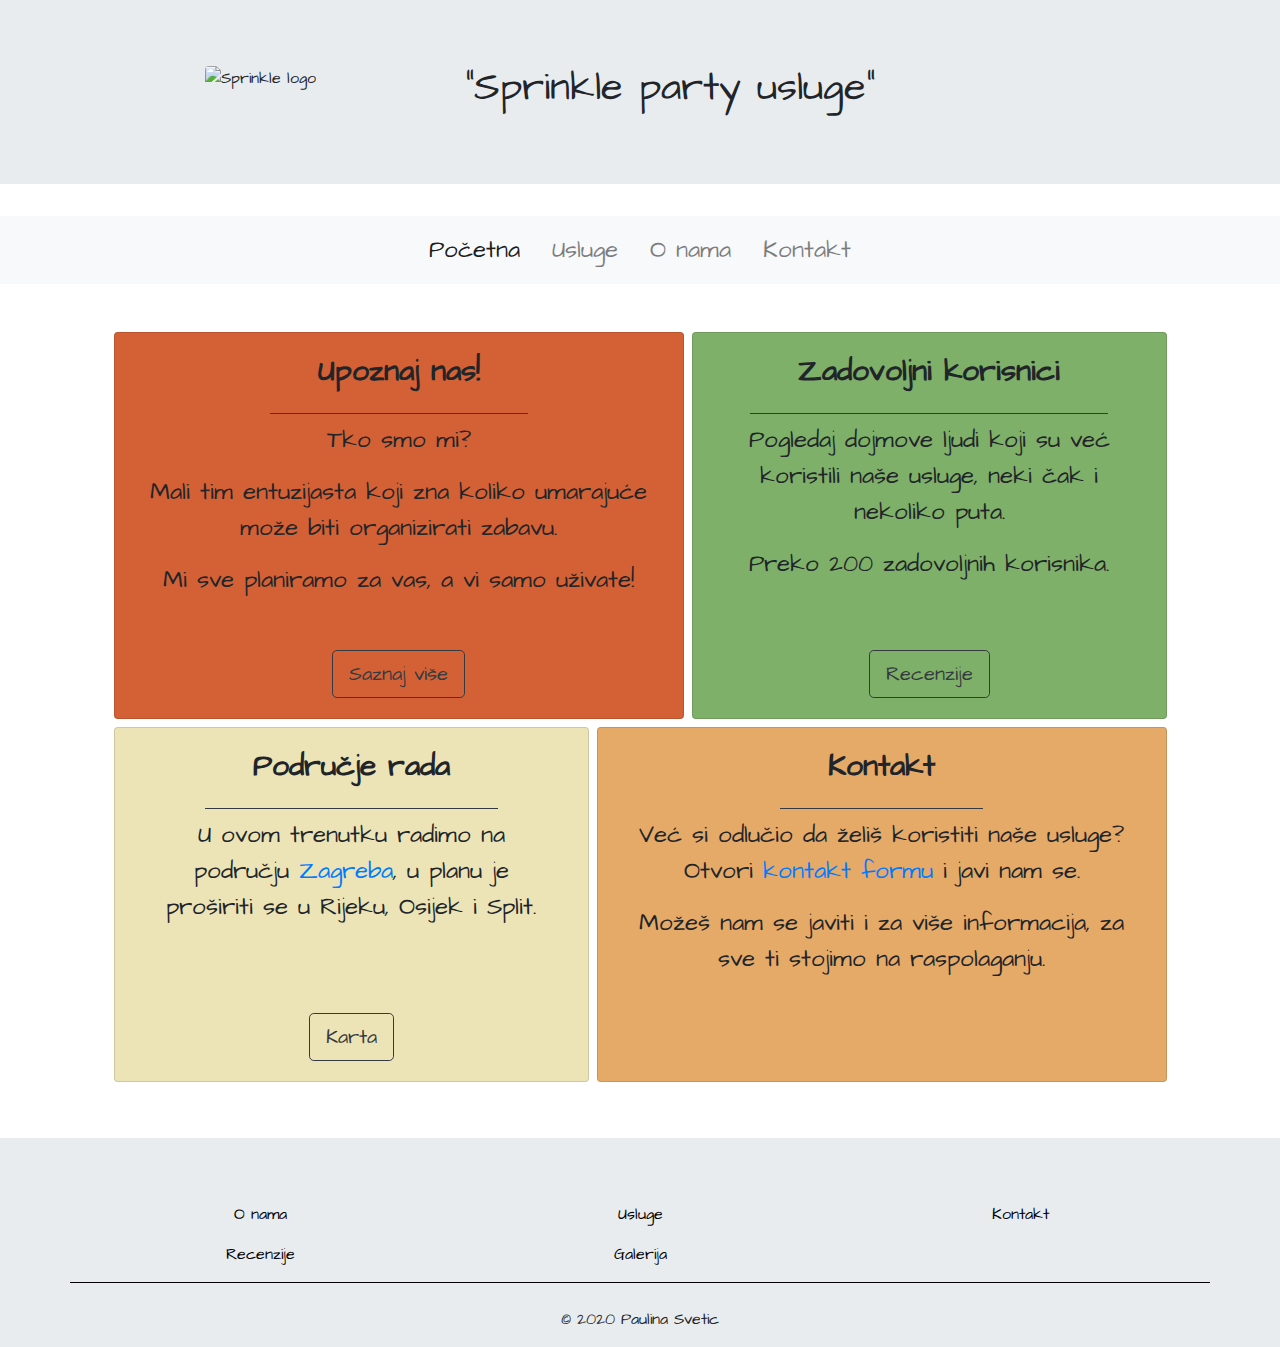
==== index.html @ 34322a2a "Add files via upload" ====
<!doctype html>
<html>

<head>
    <meta charset="utf-8">
    <meta http-equiv="X-UA-Compatible" content="IE=edge">
    <meta name="viewport" content="width=device-width, initial-scale=1.0">
    <link href='https://fonts.googleapis.com/css?family=Architects Daughter' rel='stylesheet'>
    <title>Sprinkle Home Page</title>
    <link href="css/bootstrap-4.3.1.css" rel="stylesheet" type="text/css">
    <link href="css/style.css" rel="stylesheet" type="text/css">
</head>

<body>
    
    <!--header-->

    <div class="jumbotron jumbotron-fluid">
        <div class="container">
            <div class="row">
                <div class="col-sm-4" style="text-align: center">
                    <img src="./images/logo1.svg" class="rounded" alt="Sprinkle logo" width="200px">
                </div>
                <div class="col-sm-8 center--text">
                    <h1>"Sprinkle party usluge"</h1>
                </div>
            </div>
        </div>
    </div>

    <!--navbar-->

    <nav class="navbar navbar-light navbar--res">
    
        <!-- Collapse button -->
        <button class="navbar-toggler animated-button" type="button" data-toggle="collapse" data-target="#navbarSupportedContent20"
            aria-controls="navbarSupportedContent20" aria-expanded="false" aria-label="Toggle navigation">
            <div class="animated-icon"><span></span><span></span><span></span></div>
        </button>
    
        <div class="collapse navbar-collapse navbar--coll" id="navbarSupportedContent20">
    
            <ul class="navbar-nav mr-auto">
                <li class="nav-item active">
                    <a class="nav-link" href="./index.html">Početna</a>
                </li>
                <li class="nav-item">
                    <a class="nav-link" href="./usluge.html">Usluge</a>
                </li>
                <li class="nav-item">
                    <a class="nav-link" href="./about.html">O nama</a>
                </li>
                <li class="nav-item">
                    <a class="nav-link" href="./kontakt.html">Kontakt</a>
                </li>
            </ul>
        </div>
    </nav>

    <!--second navbar-->

    <nav class="navbar navbar-expand-sm bg-light navbar-light justify-content-center navbar--to-hide">
        <ul class="navbar-nav">
            <li class="px-2 nav-item active">
                <a class="nav-link" href="./index.html">Početna</a>
            </li>
            <li class="px-2 nav-item">
                <a class="nav-link" href="./usluge.html">Usluge</a>
            </li>
            <li class="px-2 nav-item">
                <a class="nav-link" href="./about.html">O nama</a>
            </li>
            <li class="px-2 nav-item">
                <a class="nav-link" href="./kontakt.html">Kontakt</a>
            </li>
        </ul>
    </nav>

    <!--content-->

    <div class="container pt-5">
        <div class="row home--container">
                <div class="card col-lg-6 col-md-12 mb-2 mr-md-2 mx-2 mx-sm-0 content--card home--first">
                    <div class="card-body text-center d-flex align-items-center flex-column">
                        <h4 class="card--title border-bottom border-dark pb-4 px-5">Upoznaj nas!</h4>
                        <p class="card-text">Tko smo mi?</p>
                        <p class="card-text">Mali tim entuzijasta koji zna koliko umarajuće može biti organizirati zabavu.</p>
                        <p class="card-text">Mi sve planiramo za vas, a vi samo uživate!</p>
                        <br>
                        <a href="./about.html" class="btn btn-lg btn-outline-dark mt-auto" role="button">Saznaj više</a>
                    </div>
                </div>
                <div class="card col-lg-5 col-md-12 mb-2 mx-2 mx-sm-0 content--card home--second">
                    <div class="card-body text-center d-flex align-items-center flex-column">
                        <h4 class="card--title border-bottom border-dark pb-4 px-5">Zadovoljni korisnici</h4>
                        <p class="card-text">Pogledaj dojmove ljudi koji su već koristili naše usluge, neki čak i nekoliko puta.</p>
                        <p class="card-text">Preko 200 zadovoljnih korisnika.</p>
                        <br>
                        <a href="./review.html" class="btn btn-lg btn-outline-dark mt-auto" role="button">Recenzije</a>
                    </div>
                </div>
            <div class="clearfix visible-sm"></div>
                <div class="card col-lg-5 col-md-12 mb-2 mr-md-2 mx-2 mx-sm-0 content--card home--third">
                    <div class="card-body text-center d-flex align-items-center flex-column">
                        <h4 class="card--title border-bottom border-dark pb-4 px-5">Područje rada</h4>
                        <p class="card-text">U ovom trenutku radimo na području <a href="https://www.zagreb.hr/" target="_blank">Zagreba</a>, u planu je proširiti se u Rijeku, Osijek i Split.</p>
                        <br><br>
                        <a href="https://www.google.hr/maps/place/Ul.+Petra+Grgeca,+10000,+Zagreb,+Hrvatska/@45.7992462,15.9802107,17z/data=!3m1!4b1!4m5!3m4!1s0x4765d6594b0d8c05:0x763f41f498152257!8m2!3d45.7992425!4d15.9823994" target="_blank" class="btn btn-lg btn-outline-dark mt-auto" role="button">Karta</a>
                    </div>
                </div>
                <div class="card col-lg-6 col-md-12 mb-sm-2 mx-2 mx-sm-0 content--card home--fourth">
                    <div class="card-body text-center d-flex align-items-center flex-column">
                        <h4 class="card--title border-bottom border-dark pb-4 px-5">Kontakt</h4>
                        <p class="card-text">Već si odlučio da želiš koristiti naše usluge? Otvori <a href="./kontakt.html">kontakt formu</a> i javi nam se.</p>
                        <p class="card-text">Možeš nam se javiti i za više informacija, za sve ti stojimo na raspolaganju.</p>
                        <br>
                    </div>
                </div>
        </div>
    </div>

    <!--footer-->

    
    <div class="jumbotron jumbotron-fluid mt-5 jumbotron--custom footer--bottom">
        <div class="container">
            <div class="row text-center">
                <div class="col">
                    <p class="footer--content"><a href="./about.html">O nama</a></p>
                    <p class="footer--content"><a href="./review.html">Recenzije</a></p>
                </div>
                <div class="col">
                    <p class="footer--content"><a href="./usluge.html">Usluge</a></p>
                    <p class="footer--content"><a href="./galerija.html">Galerija</a></p>
                </div>
                <div class="col">
                    <p class="footer--content"><a href="./kontakt.html">Kontakt</a></p>
                </div>
            </div>
            <div class="row"><p class="footer--copyright"><br>© 2020 Paulina Svetic</p></div>
        </div>
    </div>

    <script src="js/jquery-3.3.1.min.js"></script>
    <script src="js/popper.min.js"></script>
    <script src="js/bootstrap-4.3.1.js"></script>
    <script src="script.js"></script>
</body>

</html>
---- css/style.css ----
body {
    font-family: 'Architects daughter';
}

html {
    position: relative;
    min-height: 100vh;
  }

.center--text {
    display: flex;
    align-items: center;
}

.galerija {
    display: flex;
    justify-content: center;
    flex-wrap: wrap;
}
.galerija > img {
    margin-right: 25px;
}

li {
    font-size: 24px;
}

.home--container {
    font-size: 24px;
    justify-content: center;
}

.usluge--container {
    font-size: 24px;
    justify-content: center;
}

.about--container {
    font-size: 24px;
}

.form--container {
    background-color: aliceblue;
}

.reviews--container {
    justify-content: center;
}
.review--container {
    background-color: #ce8383;
}
.review--container2 {
    background-color: #ebebeb;
}

.footer--content a {
    color: black;
}

.footer--copyright {
    text-align: center;
    width: 100%;
    border-top: 1px solid black;
}

.wrapper {
    min-height: 100vh;
    display: flex;
    flex-flow: column;
}

.usluge--main {
    flex-basis: 0;
    flex-grow: 1;
}

.card--title {
    font-weight: bold;
    font-size: 30px;
}

.jumbotron--custom {
    margin-bottom: 0;
    padding-bottom: 0;
}
.jumbotron--about {
    margin-bottom: 0;
    margin-top: 0 !important;
}

.home--first {
    background-color: #D36135;
}
.home--second {
    background-color: #7FB069;
}
.home--third {
    background-color: #ECE4B7;
}
.home--fourth {
    background-color: #E6AA68;
}
.usluge--first {
    background-color: #7FB069;
}
.usluge--second {
    background-color: #ECE4B7;
}
.usluge--third {
    background-color: #D36135;
}
.about--color {
    background-color: #ECE4B7;
}

.animated-button {
    padding: 10px;
}

.navbar--res .navbar--coll ul li {
    text-align: center;
}


@media only screen and (max-width: 1380px) {
    .galerija > img {
        margin-bottom: 25px;
    }
}

@media only screen and (max-width: 650px) {
    .galerija > img {
        margin-right: 0;
    }
}

@media only screen and (max-width: 575px) {
    .navbar--to-hide {
        display: none;
    }
}

@media only screen and (min-width: 576px) {
    .navbar--res {
        display: none;
    }
}


/* animated button */

.animated-icon {
width: 30px;
height: 20px;
position: relative;
margin: 0px;
-webkit-transform: rotate(0deg);
-moz-transform: rotate(0deg);
-o-transform: rotate(0deg);
transform: rotate(0deg);
-webkit-transition: .5s ease-in-out;
-moz-transition: .5s ease-in-out;
-o-transition: .5s ease-in-out;
transition: .5s ease-in-out;
cursor: pointer;
}

.animated-icon span {
display: block;
position: absolute;
height: 3px;
width: 100%;
border-radius: 9px;
opacity: 1;
left: 0;
-webkit-transform: rotate(0deg);
-moz-transform: rotate(0deg);
-o-transform: rotate(0deg);
transform: rotate(0deg);
-webkit-transition: .25s ease-in-out;
-moz-transition: .25s ease-in-out;
-o-transition: .25s ease-in-out;
transition: .25s ease-in-out;
}

.animated-icon span {
background: #e65100;
}

.animated-icon span:nth-child(1) {
top: 0px;
}

.animated-icon span:nth-child(2) {
top: 10px;
}

.animated-icon span:nth-child(3) {
top: 20px;
}

.animated-icon.open span:nth-child(1) {
top: 11px;
-webkit-transform: rotate(135deg);
-moz-transform: rotate(135deg);
-o-transform: rotate(135deg);
transform: rotate(135deg);
}

.animated-icon.open span:nth-child(2) {
opacity: 0;
left: -60px;
}

.animated-icon.open span:nth-child(3) {
top: 11px;
-webkit-transform: rotate(-135deg);
-moz-transform: rotate(-135deg);
-o-transform: rotate(-135deg);
transform: rotate(-135deg);
}
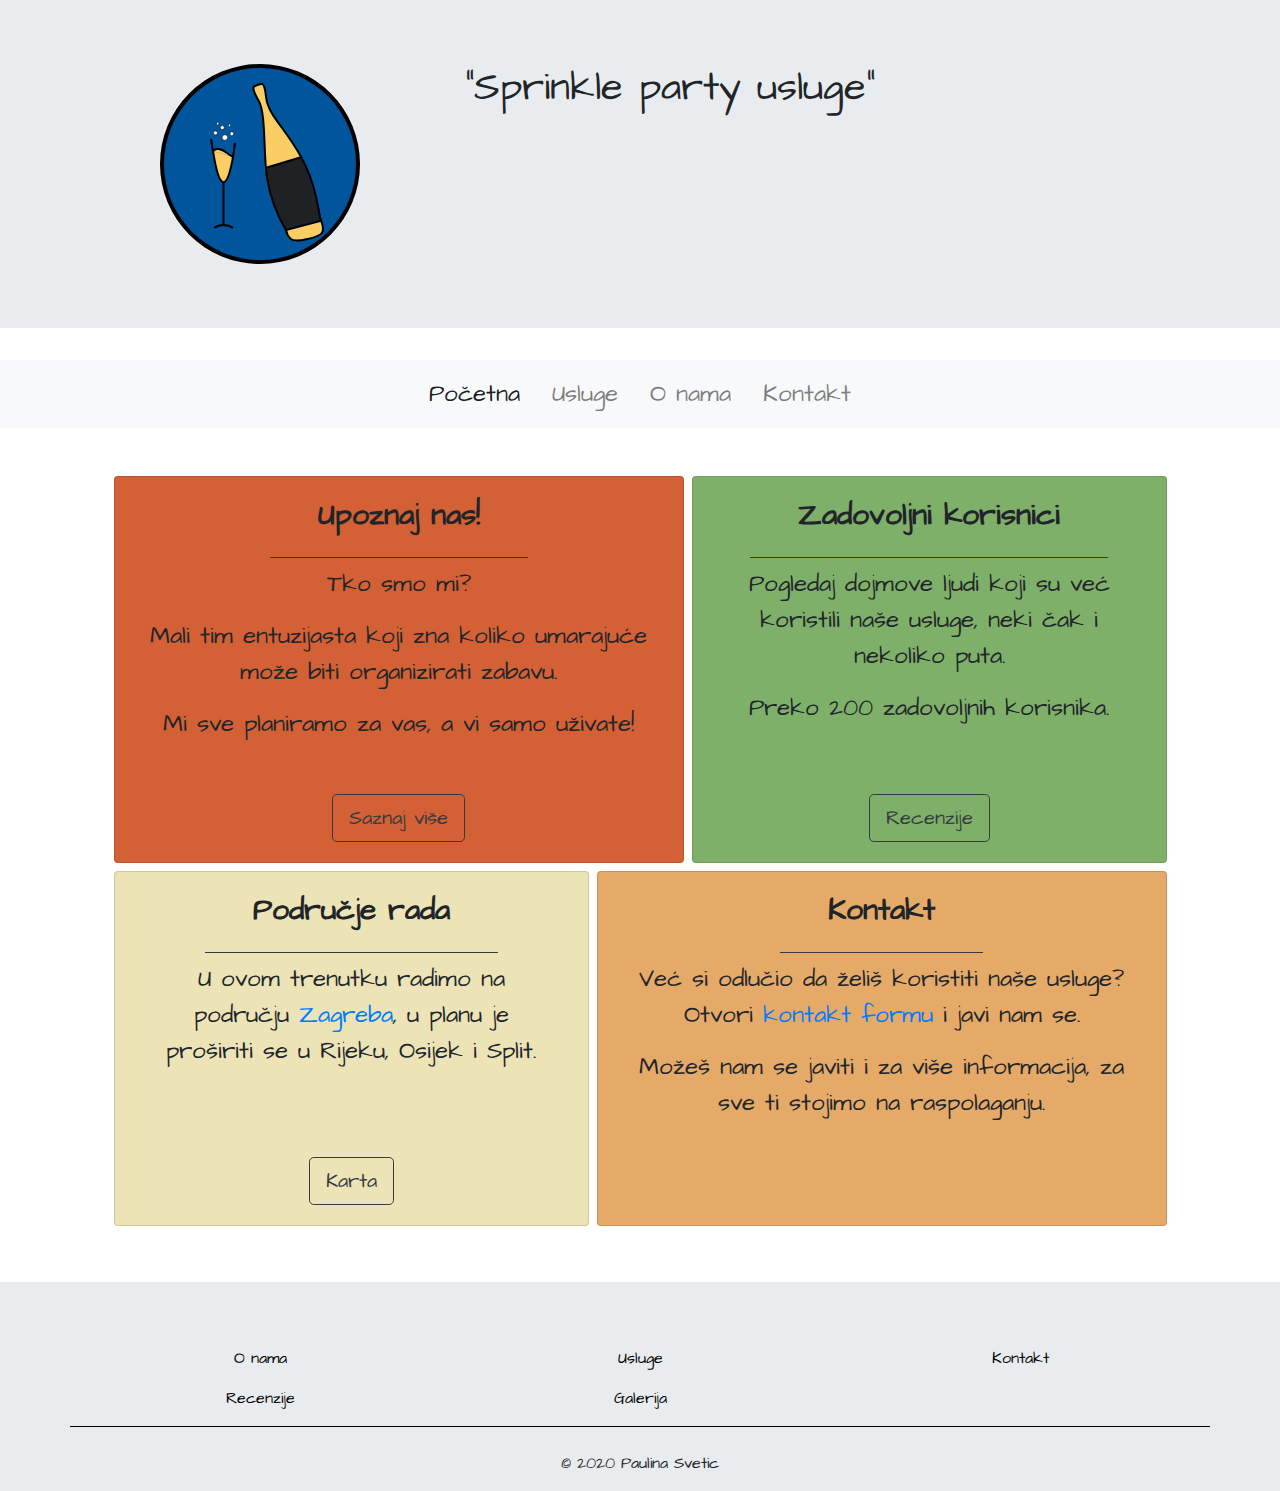
==== commit 72116805: "Add files via upload" ====
--- a/index.html
+++ b/index.html
@@ -18,10 +18,10 @@
     <div class="jumbotron jumbotron-fluid">
         <div class="container">
             <div class="row">
-                <div class="col-sm-4" style="text-align: center">
-                    <img src="./images/logo1.svg" class="rounded" alt="Sprinkle logo" width="200px">
+                <div class="col-md-4" style="text-align: center">
+                    <a href="./index.html"><img src="./images/logo1.svg" class="rounded" alt="Sprinkle logo" width="200px"></a>
                 </div>
-                <div class="col-sm-8 center--text">
+                <div class="col-md-8 header--text header--res">
                     <h1>"Sprinkle party usluge"</h1>
                 </div>
             </div>
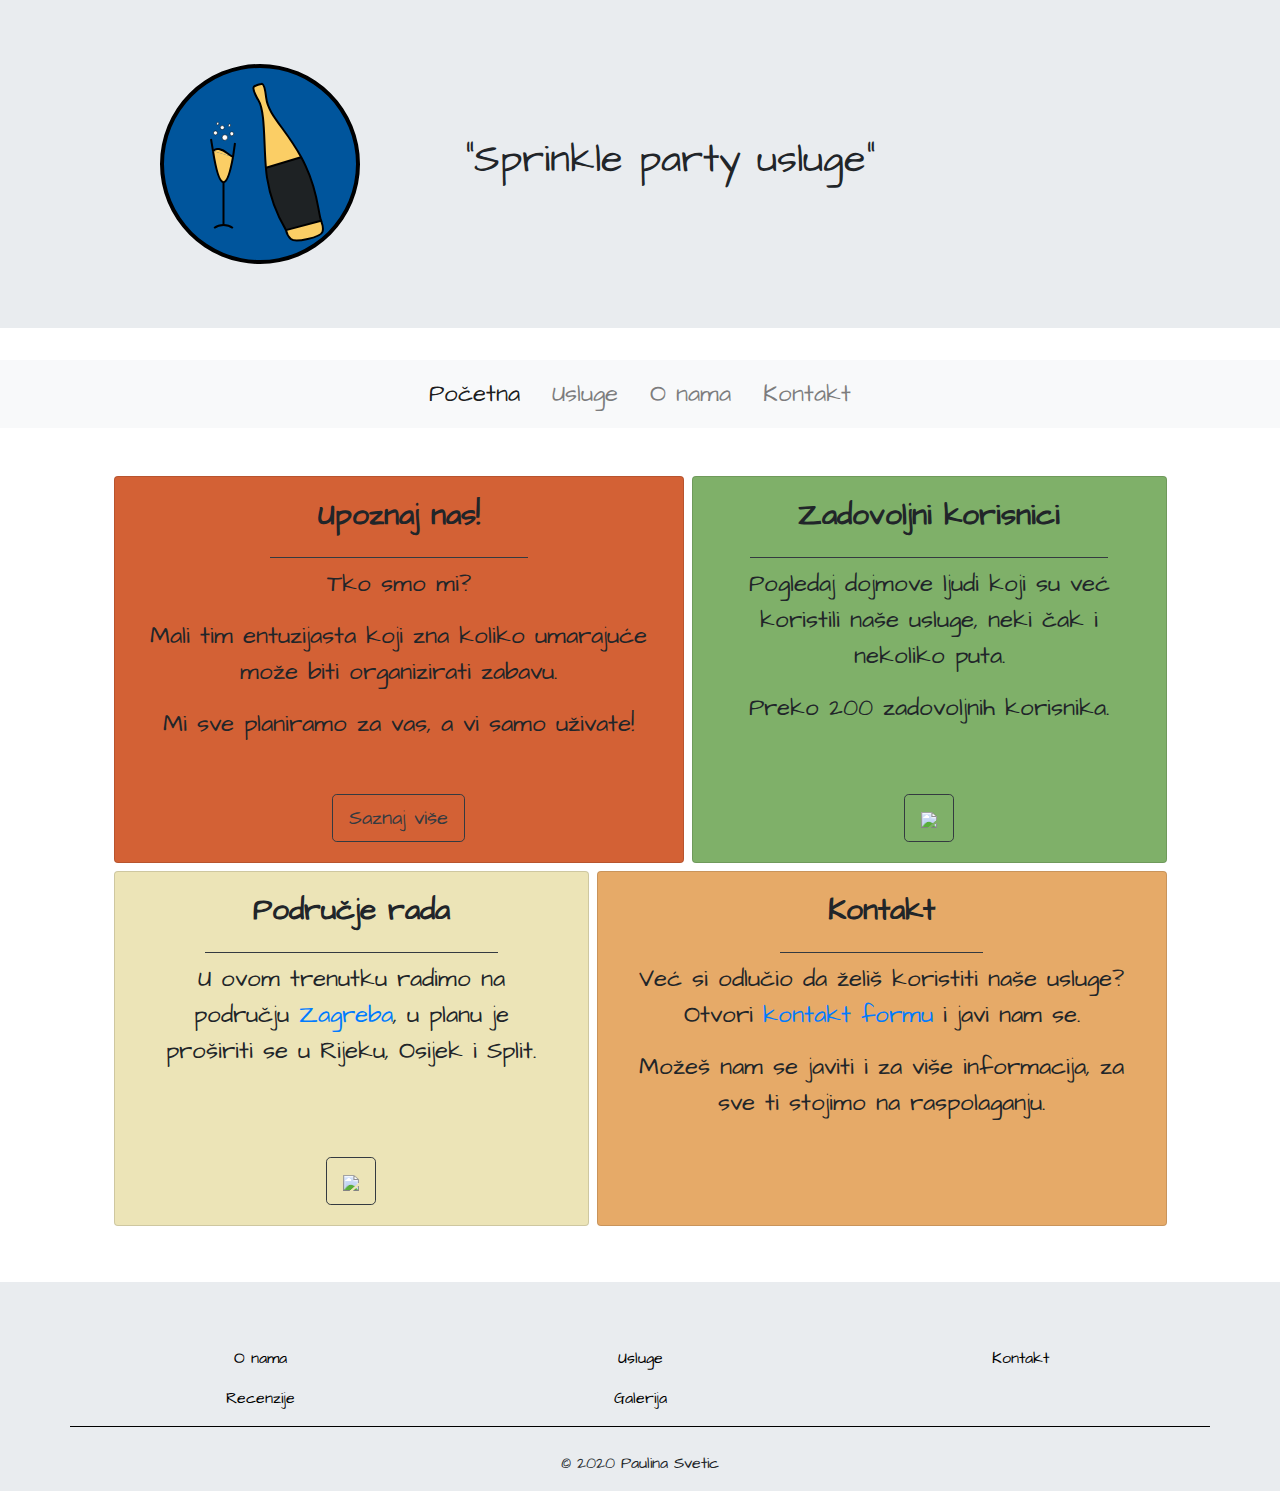
==== commit f8b26c89: "Add files via upload" ====
--- a/index.html
+++ b/index.html
@@ -96,7 +96,7 @@
                         <p class="card-text">Pogledaj dojmove ljudi koji su već koristili naše usluge, neki čak i nekoliko puta.</p>
                         <p class="card-text">Preko 200 zadovoljnih korisnika.</p>
                         <br>
-                        <a href="./review.html" class="btn btn-lg btn-outline-dark mt-auto" role="button">Recenzije</a>
+                        <a href="./review.html" class="btn btn-lg btn-outline-dark mt-auto" role="button"><img src="./images/review.svg" width="50"></a>
                     </div>
                 </div>
             <div class="clearfix visible-sm"></div>
@@ -105,7 +105,7 @@
                         <h4 class="card--title border-bottom border-dark pb-4 px-5">Područje rada</h4>
                         <p class="card-text">U ovom trenutku radimo na području <a href="https://www.zagreb.hr/" target="_blank">Zagreba</a>, u planu je proširiti se u Rijeku, Osijek i Split.</p>
                         <br><br>
-                        <a href="https://www.google.hr/maps/place/Ul.+Petra+Grgeca,+10000,+Zagreb,+Hrvatska/@45.7992462,15.9802107,17z/data=!3m1!4b1!4m5!3m4!1s0x4765d6594b0d8c05:0x763f41f498152257!8m2!3d45.7992425!4d15.9823994" target="_blank" class="btn btn-lg btn-outline-dark mt-auto" role="button">Karta</a>
+                        <a href="https://www.google.hr/maps/place/Ul.+Petra+Grgeca,+10000,+Zagreb,+Hrvatska/@45.7992462,15.9802107,17z/data=!3m1!4b1!4m5!3m4!1s0x4765d6594b0d8c05:0x763f41f498152257!8m2!3d45.7992425!4d15.9823994" class="btn btn-lg btn-outline-dark mt-auto" role="button" target="_blank"><img src="./images/location.svg" width="50"></a>
                     </div>
                 </div>
                 <div class="card col-lg-6 col-md-12 mb-sm-2 mx-2 mx-sm-0 content--card home--fourth">
--- a/css/style.css
+++ b/css/style.css
@@ -7,9 +7,15 @@
     min-height: 100vh;
   }
 
-.center--text {
+.header--text {
     display: flex;
     align-items: center;
+    text-align: center;
+}
+@media only screen and (max-width: 991px) {
+    .header--res {
+        justify-content: center;
+    }
 }
 
 .galerija {
@@ -21,6 +27,12 @@
     margin-right: 25px;
 }
 
+.about--video {
+    width: 700px;
+    margin-left: auto;
+    margin-right: auto;
+}
+
 li {
     font-size: 24px;
 }
@@ -41,6 +53,13 @@
 
 .form--container {
     background-color: aliceblue;
+}
+@media only screen and (max-width: 575px) {
+    .form--container {
+        margin-left: 12px;
+        margin-right: 12px;
+        width: auto;
+    }
 }
 
 .reviews--container {
